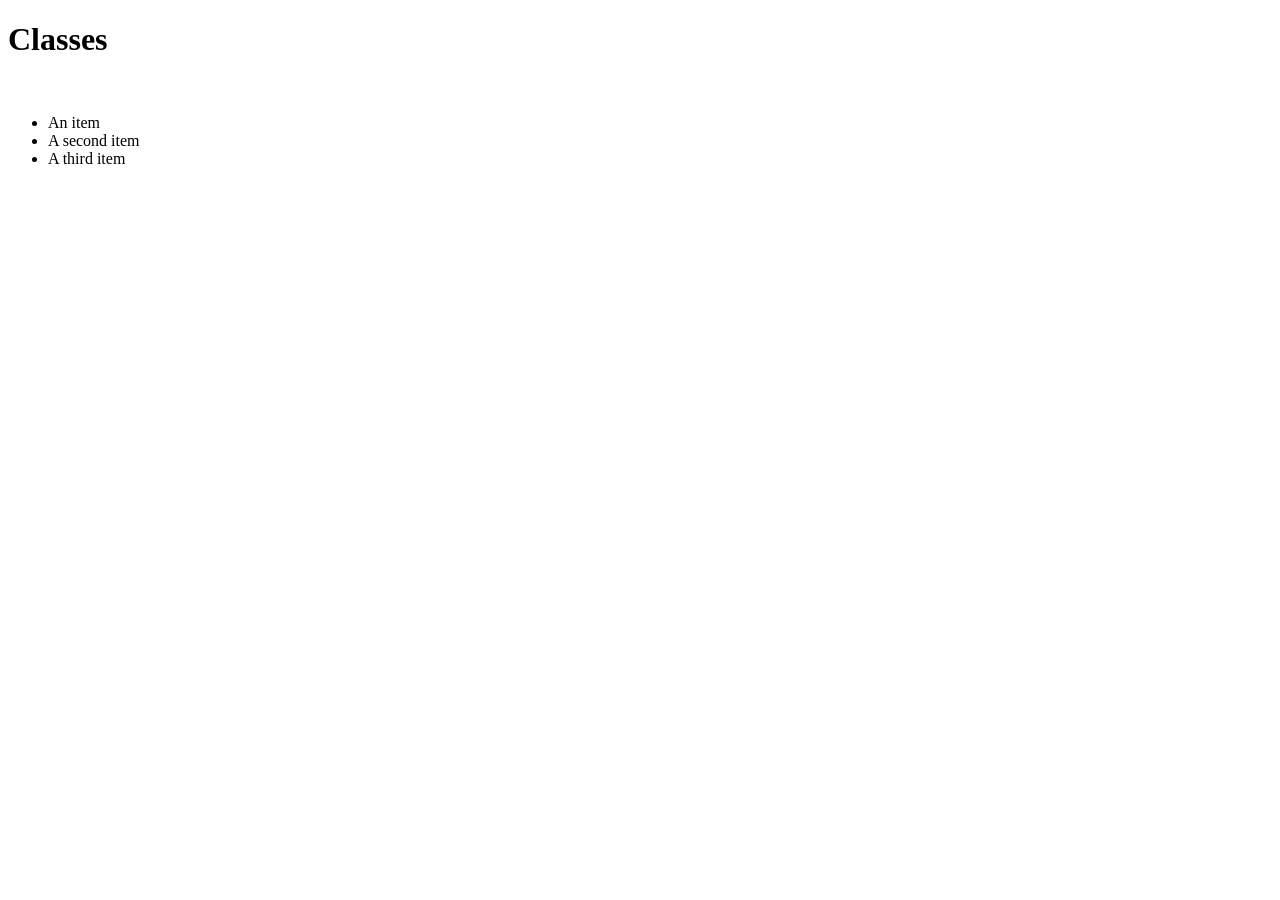
==== classes.html @ d2865838 "Adding content pages" ====
<!DOCTYPE html>
<html lang="en">
<head>
    <meta charset="UTF-8">
    <meta name="viewport" content="width=device-width, initial-scale=1.0">
    <title>Classes</title>
    <h1>Classes</h1>
</head>
<body>
    <img src="images/Yoga 4.jpg" class="img-fluid" alt="" width="700">
    <div class="card" style="width: 18rem;">
        <ul class="list-group list-group-flush">
          <li class="list-group-item">An item</li>
          <li class="list-group-item">A second item</li>
          <li class="list-group-item">A third item</li>
        </ul>
      </div>
      </div>
</body>
</html>
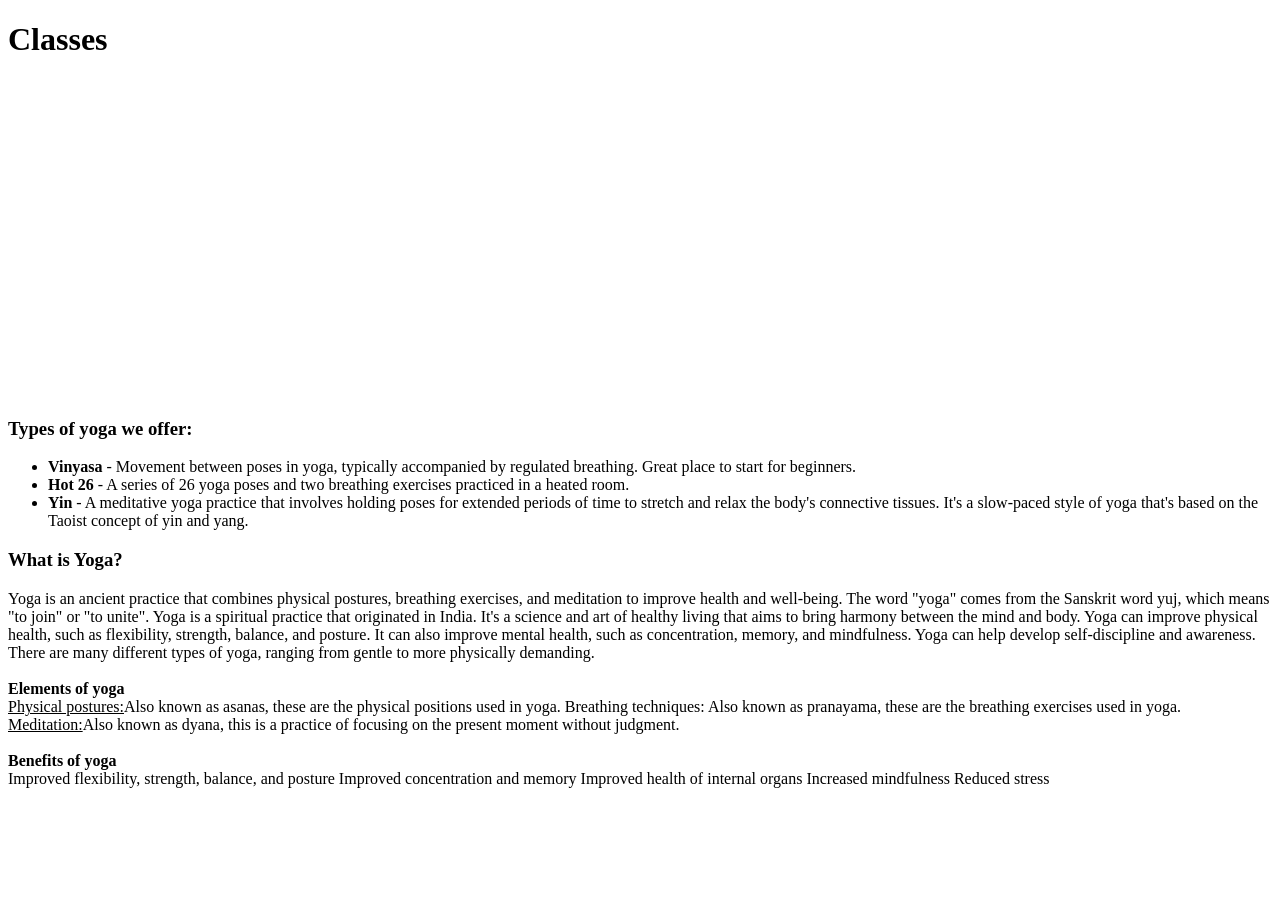
==== commit 2c60b0c0: "Updating class descriptions" ====
--- a/classes.html
+++ b/classes.html
@@ -4,17 +4,46 @@
     <meta charset="UTF-8">
     <meta name="viewport" content="width=device-width, initial-scale=1.0">
     <title>Classes</title>
+    <link rel="stylesheet" href="css/styles.css"/>
     <h1>Classes</h1>
 </head>
 <body>
-    <img src="images/Yoga 4.jpg" class="img-fluid" alt="" width="700">
-    <div class="card" style="width: 18rem;">
+    <iframe width="660" height="315" src="https://www.youtube.com/embed/9giAal6yyWc?si=BOzfh5EADiwAi_7c" title="YouTube video player" frameborder="0" allow="accelerometer; autoplay; clipboard-write; encrypted-media; gyroscope; picture-in-picture; web-share" referrerpolicy="strict-origin-when-cross-origin" allowfullscreen></iframe>
+
+    <h3>Types of yoga we offer:</h3>
+    <div class="card">
         <ul class="list-group list-group-flush">
-          <li class="list-group-item">An item</li>
-          <li class="list-group-item">A second item</li>
-          <li class="list-group-item">A third item</li>
+          <li class="list-group-item"><strong>Vinyasa</strong> - Movement between poses in yoga, typically accompanied by regulated breathing. Great place to start for beginners.
+        </li>
+          <li class="list-group-item"><strong>Hot 26</strong> - A series of 26 yoga poses and two breathing exercises practiced in a heated room.</li>
+          <li class="list-group-item"><strong>Yin</strong> - A meditative yoga practice that involves holding poses for extended periods of time to stretch and relax the body's connective tissues. It's a slow-paced style of yoga that's based on the Taoist concept of yin and yang.</li>
         </ul>
       </div>
-      </div>
+      <h3>What is Yoga?</h3>
+      <p>Yoga is an ancient practice that combines physical postures, breathing exercises, and meditation to improve health and well-being. The word "yoga" comes from the Sanskrit word yuj, which means "to join" or "to unite".
+        Yoga is a spiritual practice that originated in India. 
+        It's a science and art of healthy living that aims to bring harmony between the mind and body. 
+        Yoga can improve physical health, such as flexibility, strength, balance, and posture. 
+        It can also improve mental health, such as concentration, memory, and mindfulness. 
+        Yoga can help develop self-discipline and awareness. 
+        There are many different types of yoga, ranging from gentle to more physically demanding.
+        <br>
+        <br>
+        <strong>Elements of yoga</strong>
+        <br>
+        <u>Physical postures:</u>Also known as asanas, these are the physical positions used in yoga. 
+        Breathing techniques: Also known as pranayama, these are the breathing exercises used in yoga.
+        <br>
+        <u>Meditation:</u>Also known as dyana, this is a practice of focusing on the present moment without judgment. 
+        <br>
+        <br>
+        <strong>Benefits of yoga</strong>
+        <br>
+        Improved flexibility, strength, balance, and posture
+        Improved concentration and memory
+        Improved health of internal organs
+        Increased mindfulness
+        Reduced stress</p>
+      
 </body>
 </html>
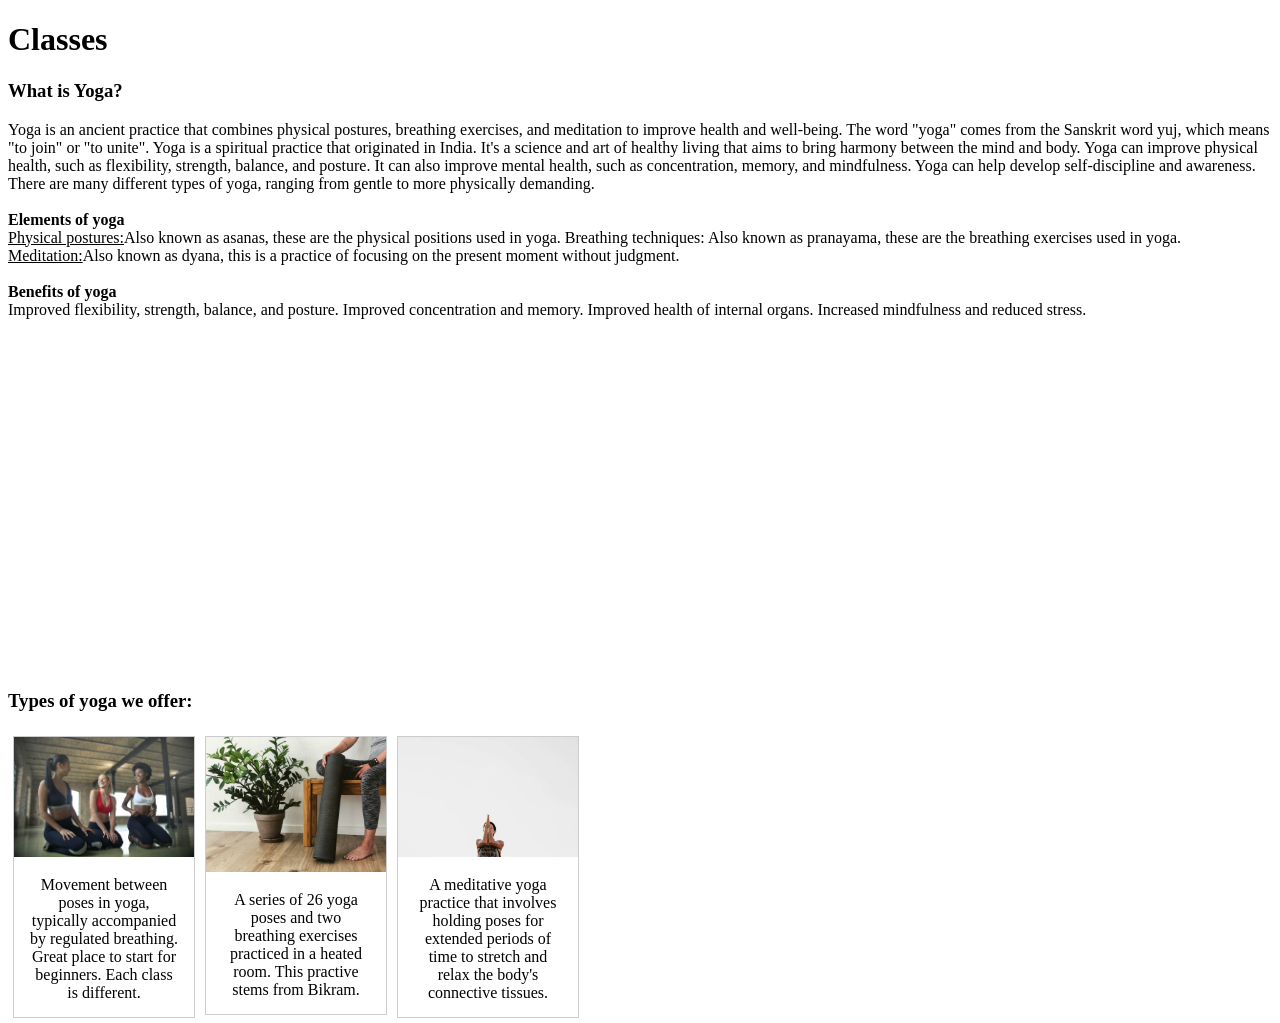
==== commit 74470fbf: "Adding layout styling" ====
--- a/classes.html
+++ b/classes.html
@@ -8,19 +8,8 @@
     <h1>Classes</h1>
 </head>
 <body>
-    <iframe width="660" height="315" src="https://www.youtube.com/embed/9giAal6yyWc?si=BOzfh5EADiwAi_7c" title="YouTube video player" frameborder="0" allow="accelerometer; autoplay; clipboard-write; encrypted-media; gyroscope; picture-in-picture; web-share" referrerpolicy="strict-origin-when-cross-origin" allowfullscreen></iframe>
-
-    <h3>Types of yoga we offer:</h3>
-    <div class="card">
-        <ul class="list-group list-group-flush">
-          <li class="list-group-item"><strong>Vinyasa</strong> - Movement between poses in yoga, typically accompanied by regulated breathing. Great place to start for beginners.
-        </li>
-          <li class="list-group-item"><strong>Hot 26</strong> - A series of 26 yoga poses and two breathing exercises practiced in a heated room.</li>
-          <li class="list-group-item"><strong>Yin</strong> - A meditative yoga practice that involves holding poses for extended periods of time to stretch and relax the body's connective tissues. It's a slow-paced style of yoga that's based on the Taoist concept of yin and yang.</li>
-        </ul>
-      </div>
-      <h3>What is Yoga?</h3>
-      <p>Yoga is an ancient practice that combines physical postures, breathing exercises, and meditation to improve health and well-being. The word "yoga" comes from the Sanskrit word yuj, which means "to join" or "to unite".
+    <h3>What is Yoga?</h3>
+    <p>Yoga is an ancient practice that combines physical postures, breathing exercises, and meditation to improve health and well-being. The word "yoga" comes from the Sanskrit word yuj, which means "to join" or "to unite".
         Yoga is a spiritual practice that originated in India. 
         It's a science and art of healthy living that aims to bring harmony between the mind and body. 
         Yoga can improve physical health, such as flexibility, strength, balance, and posture. 
@@ -39,11 +28,32 @@
         <br>
         <strong>Benefits of yoga</strong>
         <br>
-        Improved flexibility, strength, balance, and posture
-        Improved concentration and memory
-        Improved health of internal organs
-        Increased mindfulness
-        Reduced stress</p>
+        Improved flexibility, strength, balance, and posture. Improved concentration and memory. Improved health of internal organs. Increased mindfulness and reduced stress.</p>
+        <br>
+    <iframe width="575" height="315" src="https://www.youtube.com/embed/9giAal6yyWc?si=BOzfh5EADiwAi_7c" title="YouTube video player" frameborder="0" allow="accelerometer; autoplay; clipboard-write; encrypted-media; gyroscope; picture-in-picture; web-share" referrerpolicy="strict-origin-when-cross-origin" allowfullscreen></iframe>
+    <br>
+
+    <h3>Types of yoga we offer:</h3>
+<div class="gallery">
+  <a target="_blank" href="images/Yoga 5.jpg">
+    <img src="images/Yoga 5.jpg" alt="Vinyasa" width="600" height="400">
+  </a>
+  <div class="desc">Movement between poses in yoga, typically accompanied by regulated breathing. Great place to start for beginners. Each class is different.</div>
+</div>
+
+<div class="gallery">
+  <a target="_blank" href="images/Yoga 6.jpg">
+    <img src="images/Yoga 6.jpg" alt="Hot 26" width="600" height="400">
+  </a>
+  <div class="desc">A series of 26 yoga poses and two breathing exercises practiced in a heated room. This practive stems from Bikram.</div>
+</div>
+
+<div class="gallery">
+  <a target="_blank" href="images/Yoga 7.jpg">
+    <img src="images/Yoga 7.jpg" alt="Yin" width="600" height="400">
+  </a>
+  <div class="desc">A meditative yoga practice that involves holding poses for extended periods of time to stretch and relax the body's connective tissues.</div>
+</div>
       
 </body>
 </html>
--- a/css/styles.css
+++ b/css/styles.css
@@ -0,0 +1,29 @@
+navbar {
+    background-color: lightgray;
+  }
+  p {
+    font-family: Georgia, 'Times New Roman', Times, serif;
+    }
+
+    div.gallery {
+        margin: 5px;
+        border: 1px solid #ccc;
+        float: left;
+        width: 180px;
+      }
+      
+      div.gallery:hover {
+        border: 1px solid #777;
+      }
+      
+      div.gallery img {
+        width: 100%;
+        height: auto;
+      }
+      
+      div.desc {
+        padding: 15px;
+        text-align: center;
+      }
+
+      
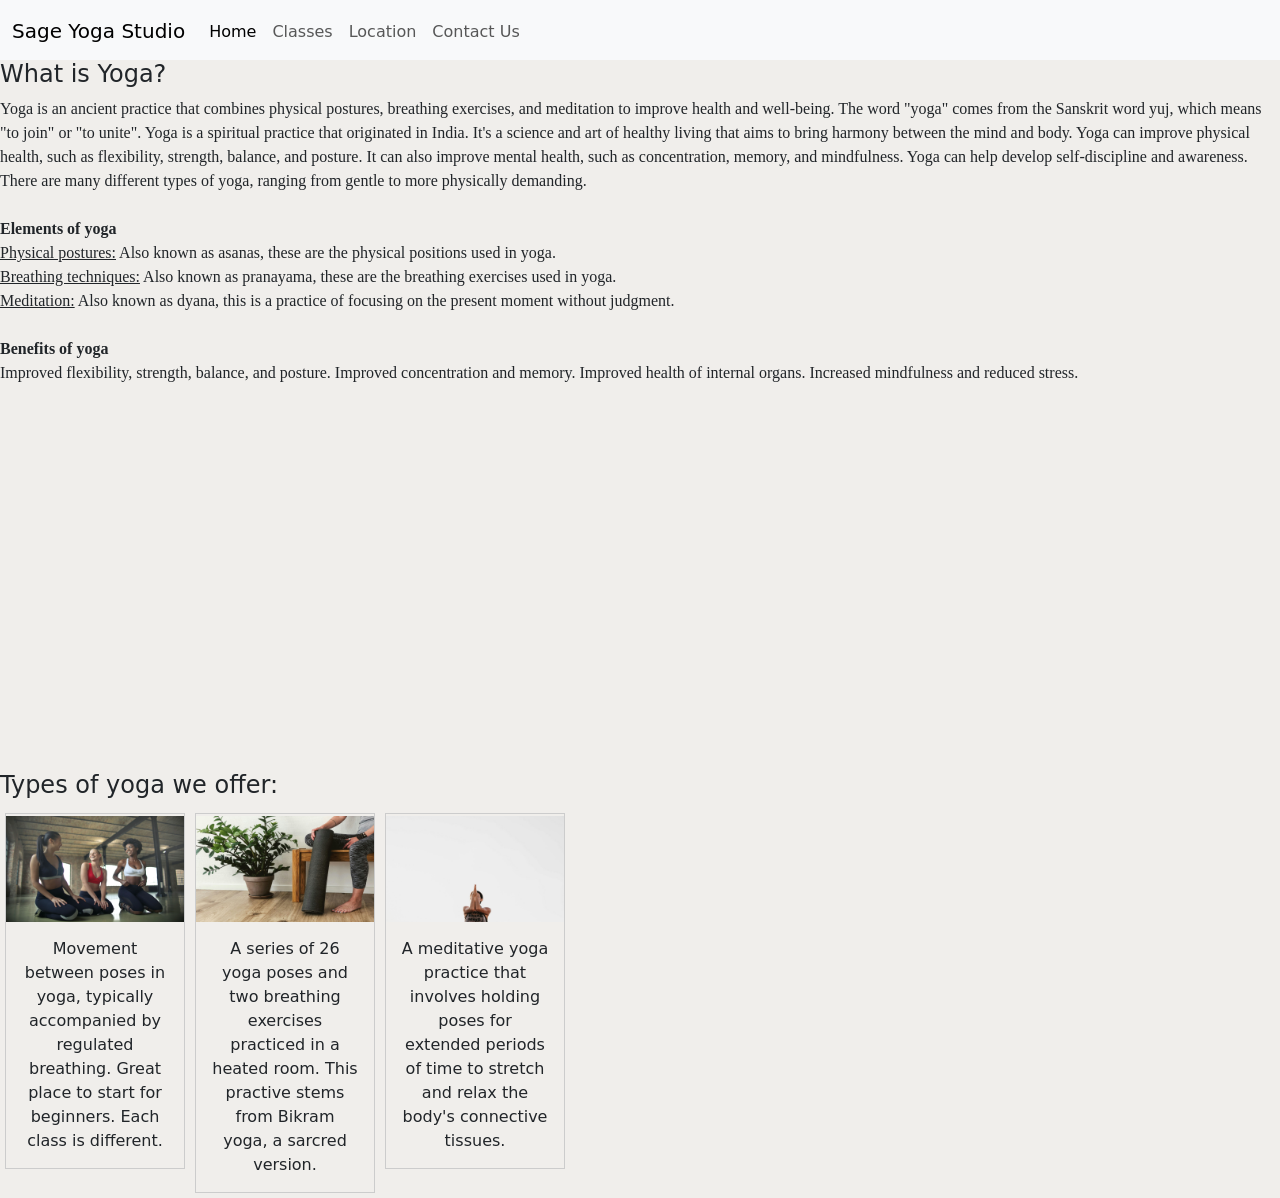
==== commit 99e6e0f7: "Adding text and styling" ====
--- a/classes.html
+++ b/classes.html
@@ -3,12 +3,37 @@
 <head>
     <meta charset="UTF-8">
     <meta name="viewport" content="width=device-width, initial-scale=1.0">
+    <link href="https://cdn.jsdelivr.net/npm/bootstrap@5.3.3/dist/css/bootstrap.min.css" rel="stylesheet" integrity="sha384-QWTKZyjpPEjISv5WaRU9OFeRpok6YctnYmDr5pNlyT2bRjXh0JMhjY6hW+ALEwIH" crossorigin="anonymous">
     <title>Classes</title>
+    <nav class="navbar navbar-expand-lg bg-body-tertiary">
+        <div class="container-fluid">
+          <a class="navbar-brand" href="index.html">Sage Yoga Studio</a>
+          <button class="navbar-toggler" type="button" data-bs-toggle="collapse" data-bs-target="#navbarNav" aria-controls="navbarNav" aria-expanded="false" aria-label="Toggle navigation">
+            <span class="navbar-toggler-icon"></span>
+          </button>
+          <div class="collapse navbar-collapse" id="navbarNav">
+            <ul class="navbar-nav">
+              <li class="nav-item">
+                <a class="nav-link active" aria-current="page" href="index.html">Home</a>
+              </li>
+              <li class="nav-item">
+                <a class="nav-link" href="classes.html">Classes</a>
+              </li>
+              <li class="nav-item">
+                <a class="nav-link" href="location.html">Location</a>
+              </li>
+              <li class="nav-item">
+                <a class="nav-link" href="contact-us.html">Contact Us</a>
+              </li>
+            </ul>
+          </div>
+        </div>
+      </nav>
     <link rel="stylesheet" href="css/styles.css"/>
-    <h1>Classes</h1>
+    
 </head>
 <body>
-    <h3>What is Yoga?</h3>
+    <h4>What is Yoga?</h4>
     <p>Yoga is an ancient practice that combines physical postures, breathing exercises, and meditation to improve health and well-being. The word "yoga" comes from the Sanskrit word yuj, which means "to join" or "to unite".
         Yoga is a spiritual practice that originated in India. 
         It's a science and art of healthy living that aims to bring harmony between the mind and body. 
@@ -20,20 +45,21 @@
         <br>
         <strong>Elements of yoga</strong>
         <br>
-        <u>Physical postures:</u>Also known as asanas, these are the physical positions used in yoga. 
-        Breathing techniques: Also known as pranayama, these are the breathing exercises used in yoga.
+        <u>Physical postures:</u> Also known as asanas, these are the physical positions used in yoga.
         <br>
-        <u>Meditation:</u>Also known as dyana, this is a practice of focusing on the present moment without judgment. 
+        <u>Breathing techniques:</u> Also known as pranayama, these are the breathing exercises used in yoga.
+        <br>
+        <u>Meditation:</u> Also known as dyana, this is a practice of focusing on the present moment without judgment. 
         <br>
         <br>
         <strong>Benefits of yoga</strong>
         <br>
         Improved flexibility, strength, balance, and posture. Improved concentration and memory. Improved health of internal organs. Increased mindfulness and reduced stress.</p>
         <br>
-    <iframe width="575" height="315" src="https://www.youtube.com/embed/9giAal6yyWc?si=BOzfh5EADiwAi_7c" title="YouTube video player" frameborder="0" allow="accelerometer; autoplay; clipboard-write; encrypted-media; gyroscope; picture-in-picture; web-share" referrerpolicy="strict-origin-when-cross-origin" allowfullscreen></iframe>
+    <iframe width="600" height="315" src="https://www.youtube.com/embed/9giAal6yyWc?si=BOzfh5EADiwAi_7c" title="YouTube video player" frameborder="0" allow="accelerometer; autoplay; clipboard-write; encrypted-media; gyroscope; picture-in-picture; web-share" referrerpolicy="strict-origin-when-cross-origin" allowfullscreen></iframe>
     <br>
-
-    <h3>Types of yoga we offer:</h3>
+    <br>
+    <h4>Types of yoga we offer:</h4>
 <div class="gallery">
   <a target="_blank" href="images/Yoga 5.jpg">
     <img src="images/Yoga 5.jpg" alt="Vinyasa" width="600" height="400">
@@ -45,7 +71,7 @@
   <a target="_blank" href="images/Yoga 6.jpg">
     <img src="images/Yoga 6.jpg" alt="Hot 26" width="600" height="400">
   </a>
-  <div class="desc">A series of 26 yoga poses and two breathing exercises practiced in a heated room. This practive stems from Bikram.</div>
+  <div class="desc">A series of 26 yoga poses and two breathing exercises practiced in a heated room. This practive stems from Bikram yoga, a sarcred version.</div>
 </div>
 
 <div class="gallery">
@@ -54,6 +80,9 @@
   </a>
   <div class="desc">A meditative yoga practice that involves holding poses for extended periods of time to stretch and relax the body's connective tissues.</div>
 </div>
-      
+
+<script src="https://cdn.jsdelivr.net/npm/bootstrap@5.3.3/dist/js/bootstrap.bundle.min.js" integrity="sha384-YvpcrYf0tY3lHB60NNkmXc5s9fDVZLESaAA55NDzOxhy9GkcIdslK1eN7N6jIeHz" crossorigin="anonymous"></script>
+
 </body>
+
 </html>
--- a/css/styles.css
+++ b/css/styles.css
@@ -25,5 +25,21 @@
         padding: 15px;
         text-align: center;
       }
+      
+      body {
+        background-color: rgb(240, 238, 235)
+      }
 
-      +      div {
+        padding-top: 2px;
+      }
+      
+      .footer {
+        position: fixed;
+        left: 0;
+        bottom: 0;
+        width: 100%;
+        background-color: rgb(109, 58, 6);
+        color: white;
+        text-align: center;
+      }
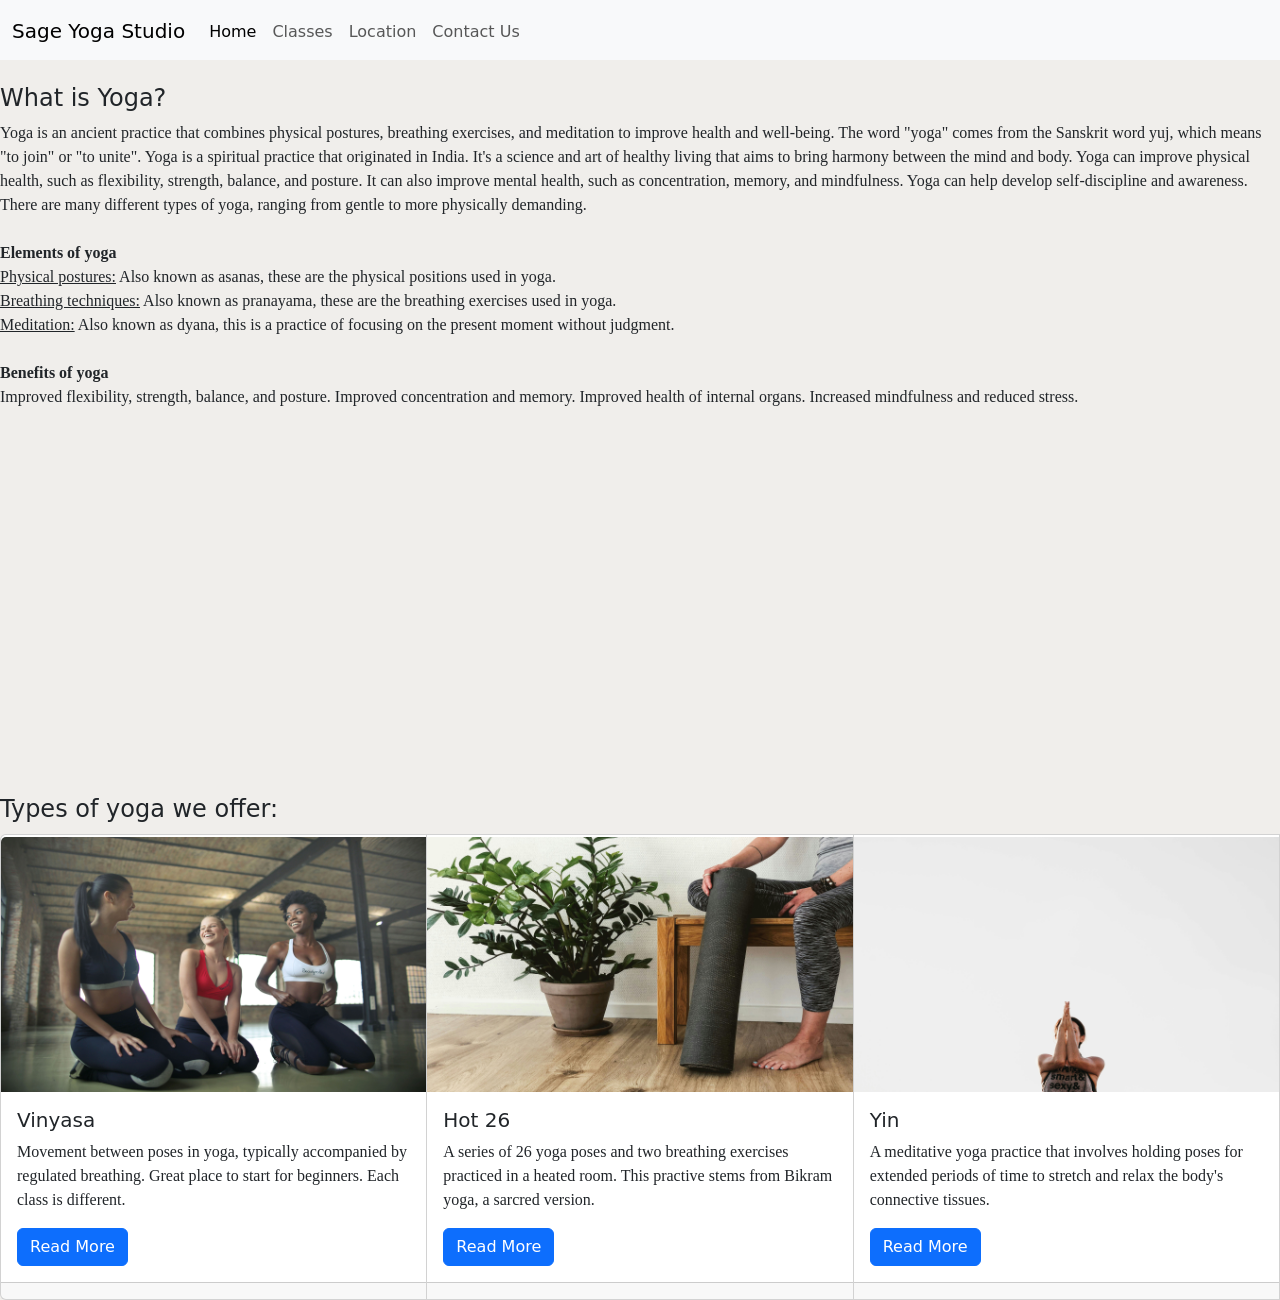
==== commit 0c4c0cf7: "Aligning image blocks" ====
--- a/classes.html
+++ b/classes.html
@@ -33,6 +33,7 @@
     
 </head>
 <body>
+  <br>
     <h4>What is Yoga?</h4>
     <p>Yoga is an ancient practice that combines physical postures, breathing exercises, and meditation to improve health and well-being. The word "yoga" comes from the Sanskrit word yuj, which means "to join" or "to unite".
         Yoga is a spiritual practice that originated in India. 
@@ -60,25 +61,38 @@
     <br>
     <br>
     <h4>Types of yoga we offer:</h4>
-<div class="gallery">
-  <a target="_blank" href="images/Yoga 5.jpg">
-    <img src="images/Yoga 5.jpg" alt="Vinyasa" width="600" height="400">
-  </a>
-  <div class="desc">Movement between poses in yoga, typically accompanied by regulated breathing. Great place to start for beginners. Each class is different.</div>
-</div>
 
-<div class="gallery">
-  <a target="_blank" href="images/Yoga 6.jpg">
-    <img src="images/Yoga 6.jpg" alt="Hot 26" width="600" height="400">
-  </a>
-  <div class="desc">A series of 26 yoga poses and two breathing exercises practiced in a heated room. This practive stems from Bikram yoga, a sarcred version.</div>
-</div>
-
-<div class="gallery">
-  <a target="_blank" href="images/Yoga 7.jpg">
-    <img src="images/Yoga 7.jpg" alt="Yin" width="600" height="400">
-  </a>
-  <div class="desc">A meditative yoga practice that involves holding poses for extended periods of time to stretch and relax the body's connective tissues.</div>
+<div class="card-group">
+  <div class="card">
+    <img src="images/Yoga 5.jpg" class="card-img-top" alt="Vinyasa">
+    <div class="card-body">
+      <h5 class="card-title">Vinyasa</h5>
+      <p class="card-text">Movement between poses in yoga, typically accompanied by regulated breathing. Great place to start for beginners. Each class is different.</p>
+      <a href="https://en.wikipedia.org/wiki/Viny%C4%81sa" class="btn btn-primary">Read More</a>
+    </div>
+    <div class="card-footer">
+    </div>
+  </div>
+  <div class="card">
+    <img src="images/Yoga 6.jpg" class="card-img-top" alt="Hot 26">
+    <div class="card-body">
+      <h5 class="card-title">Hot 26</h5>
+      <p class="card-text">A series of 26 yoga poses and two breathing exercises practiced in a heated room. This practive stems from Bikram yoga, a sarcred version.</p>
+      <a href="https://en.wikipedia.org/wiki/Bikram_Yoga" class="btn btn-primary">Read More</a>
+    </div>
+    <div class="card-footer">
+      
+    </div>
+  </div>
+  <div class="card">
+    <img src="images/Yoga 7.jpg" class="card-img-top" alt="Yin">
+    <div class="card-body">
+      <h5 class="card-title">Yin</h5>
+      <p class="card-text">A meditative yoga practice that involves holding poses for extended periods of time to stretch and relax the body's connective tissues.</p>
+      <a href="https://en.wikipedia.org/wiki/Yin_Yoga" class="btn btn-primary">Read More</a>
+    </div>
+    <div class="card-footer">
+  </div>
 </div>
 
 <script src="https://cdn.jsdelivr.net/npm/bootstrap@5.3.3/dist/js/bootstrap.bundle.min.js" integrity="sha384-YvpcrYf0tY3lHB60NNkmXc5s9fDVZLESaAA55NDzOxhy9GkcIdslK1eN7N6jIeHz" crossorigin="anonymous"></script>
--- a/css/styles.css
+++ b/css/styles.css
@@ -42,4 +42,4 @@
         background-color: rgb(109, 58, 6);
         color: white;
         text-align: center;
-      }+      }
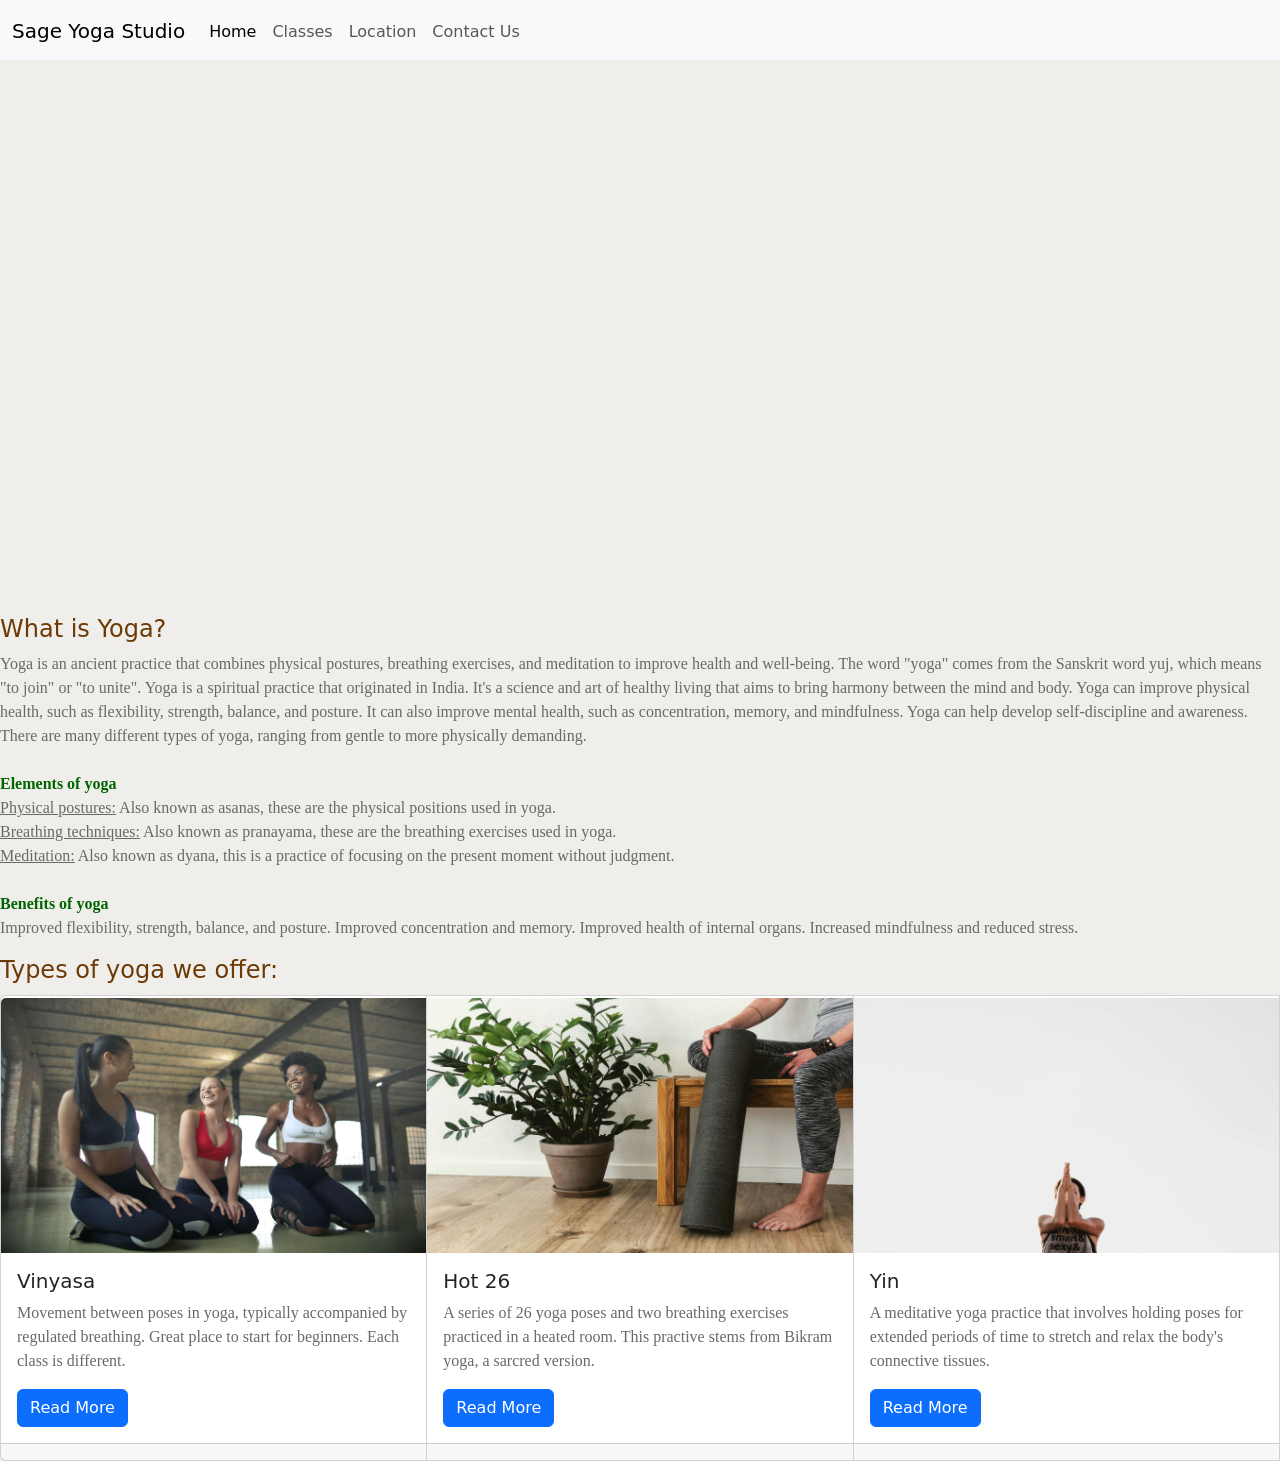
==== commit 96404a2b: "Resized the video content" ====
--- a/classes.html
+++ b/classes.html
@@ -34,6 +34,9 @@
 </head>
 <body>
   <br>
+  <iframe width="800" height="500" src="https://www.youtube.com/embed/9giAal6yyWc?si=BOzfh5EADiwAi_7c" title="YouTube video player" frameborder="0" allow="accelerometer; autoplay; clipboard-write; encrypted-media; gyroscope; picture-in-picture; web-share" referrerpolicy="strict-origin-when-cross-origin" allowfullscreen></iframe>
+<br>
+<br>
     <h4>What is Yoga?</h4>
     <p>Yoga is an ancient practice that combines physical postures, breathing exercises, and meditation to improve health and well-being. The word "yoga" comes from the Sanskrit word yuj, which means "to join" or "to unite".
         Yoga is a spiritual practice that originated in India. 
@@ -56,10 +59,7 @@
         <strong>Benefits of yoga</strong>
         <br>
         Improved flexibility, strength, balance, and posture. Improved concentration and memory. Improved health of internal organs. Increased mindfulness and reduced stress.</p>
-        <br>
-    <iframe width="600" height="315" src="https://www.youtube.com/embed/9giAal6yyWc?si=BOzfh5EADiwAi_7c" title="YouTube video player" frameborder="0" allow="accelerometer; autoplay; clipboard-write; encrypted-media; gyroscope; picture-in-picture; web-share" referrerpolicy="strict-origin-when-cross-origin" allowfullscreen></iframe>
-    <br>
-    <br>
+   
     <h4>Types of yoga we offer:</h4>
 
 <div class="card-group">
@@ -94,6 +94,8 @@
     <div class="card-footer">
   </div>
 </div>
+<br>
+<br>
 
 <script src="https://cdn.jsdelivr.net/npm/bootstrap@5.3.3/dist/js/bootstrap.bundle.min.js" integrity="sha384-YvpcrYf0tY3lHB60NNkmXc5s9fDVZLESaAA55NDzOxhy9GkcIdslK1eN7N6jIeHz" crossorigin="anonymous"></script>
 
--- a/css/styles.css
+++ b/css/styles.css
@@ -42,4 +42,15 @@
         background-color: rgb(109, 58, 6);
         color: white;
         text-align: center;
+        padding-top: 1%;
+        padding-bottom: 1%;
       }
+
+      h4 {
+        color: rgb(109, 58, 6);
+      }
+
+      strong
+      {color: darkgreen;}
+
+      p {color: dimgray;}
